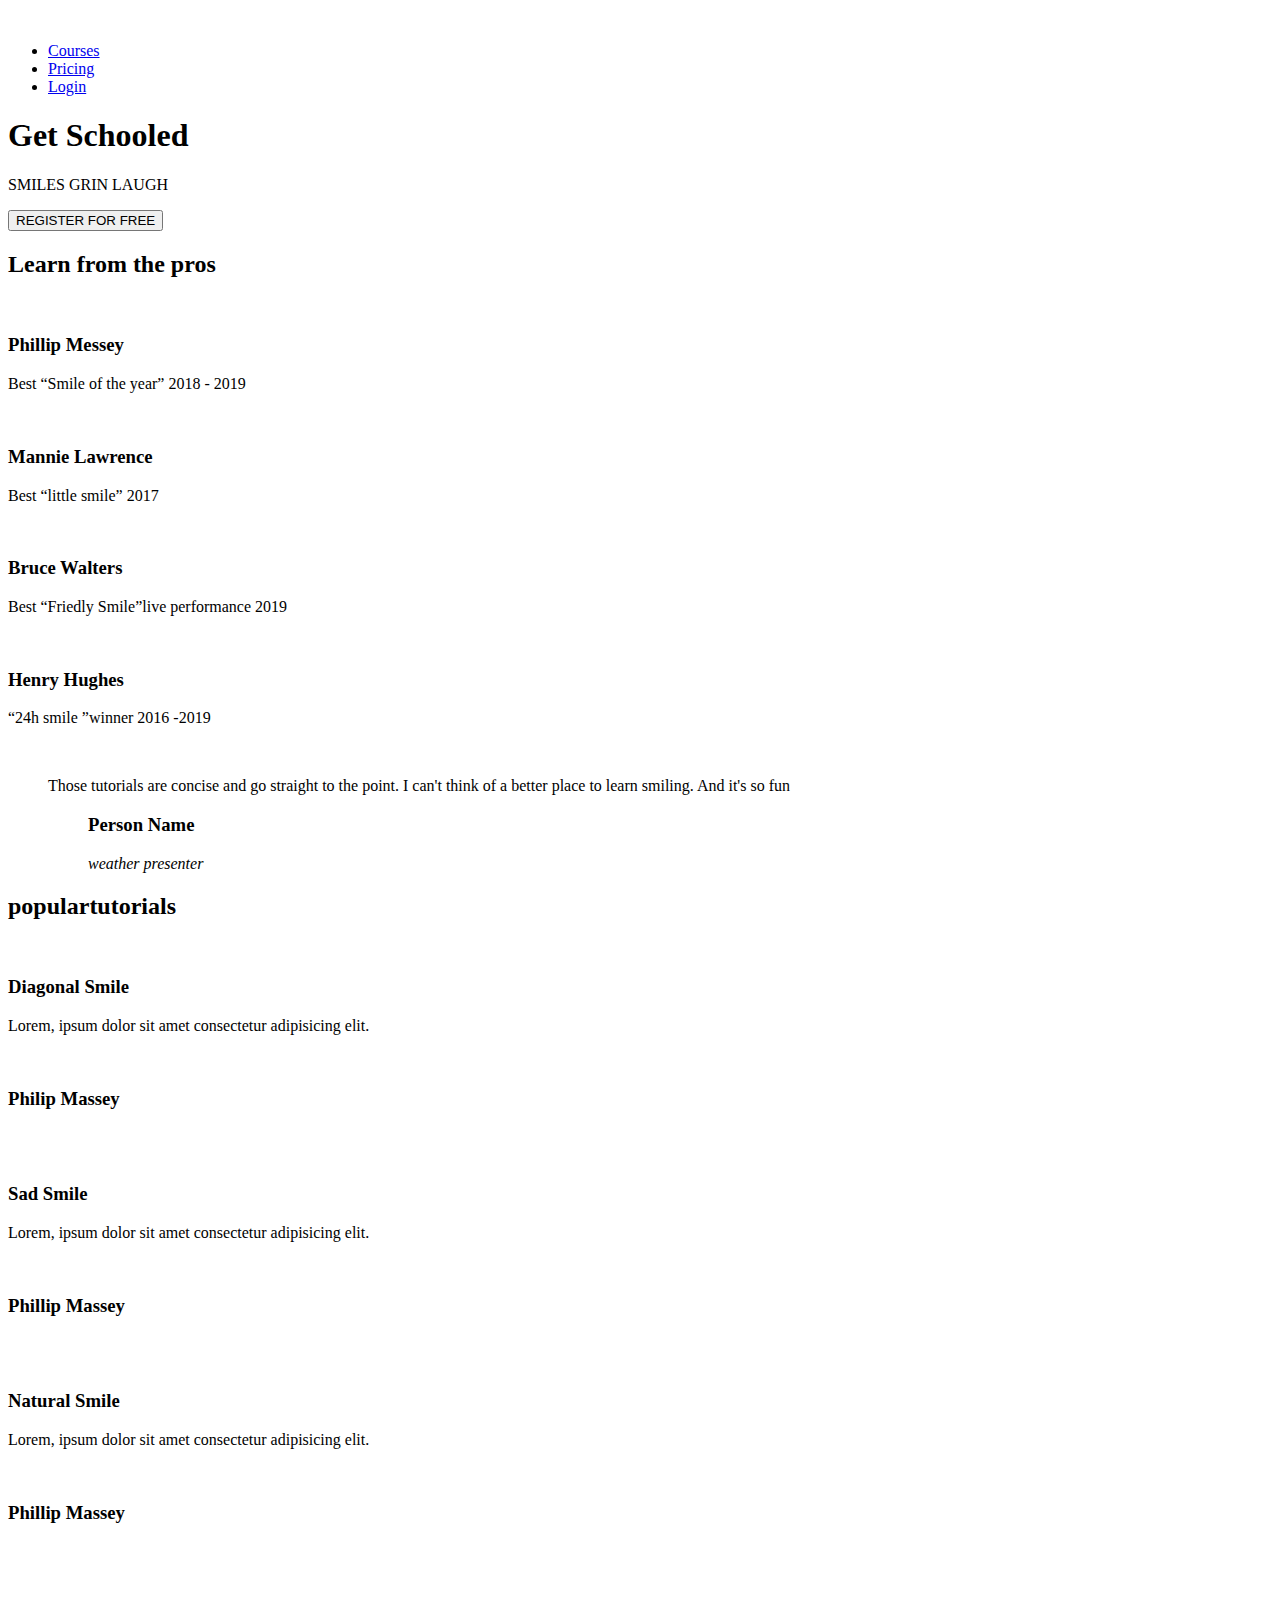
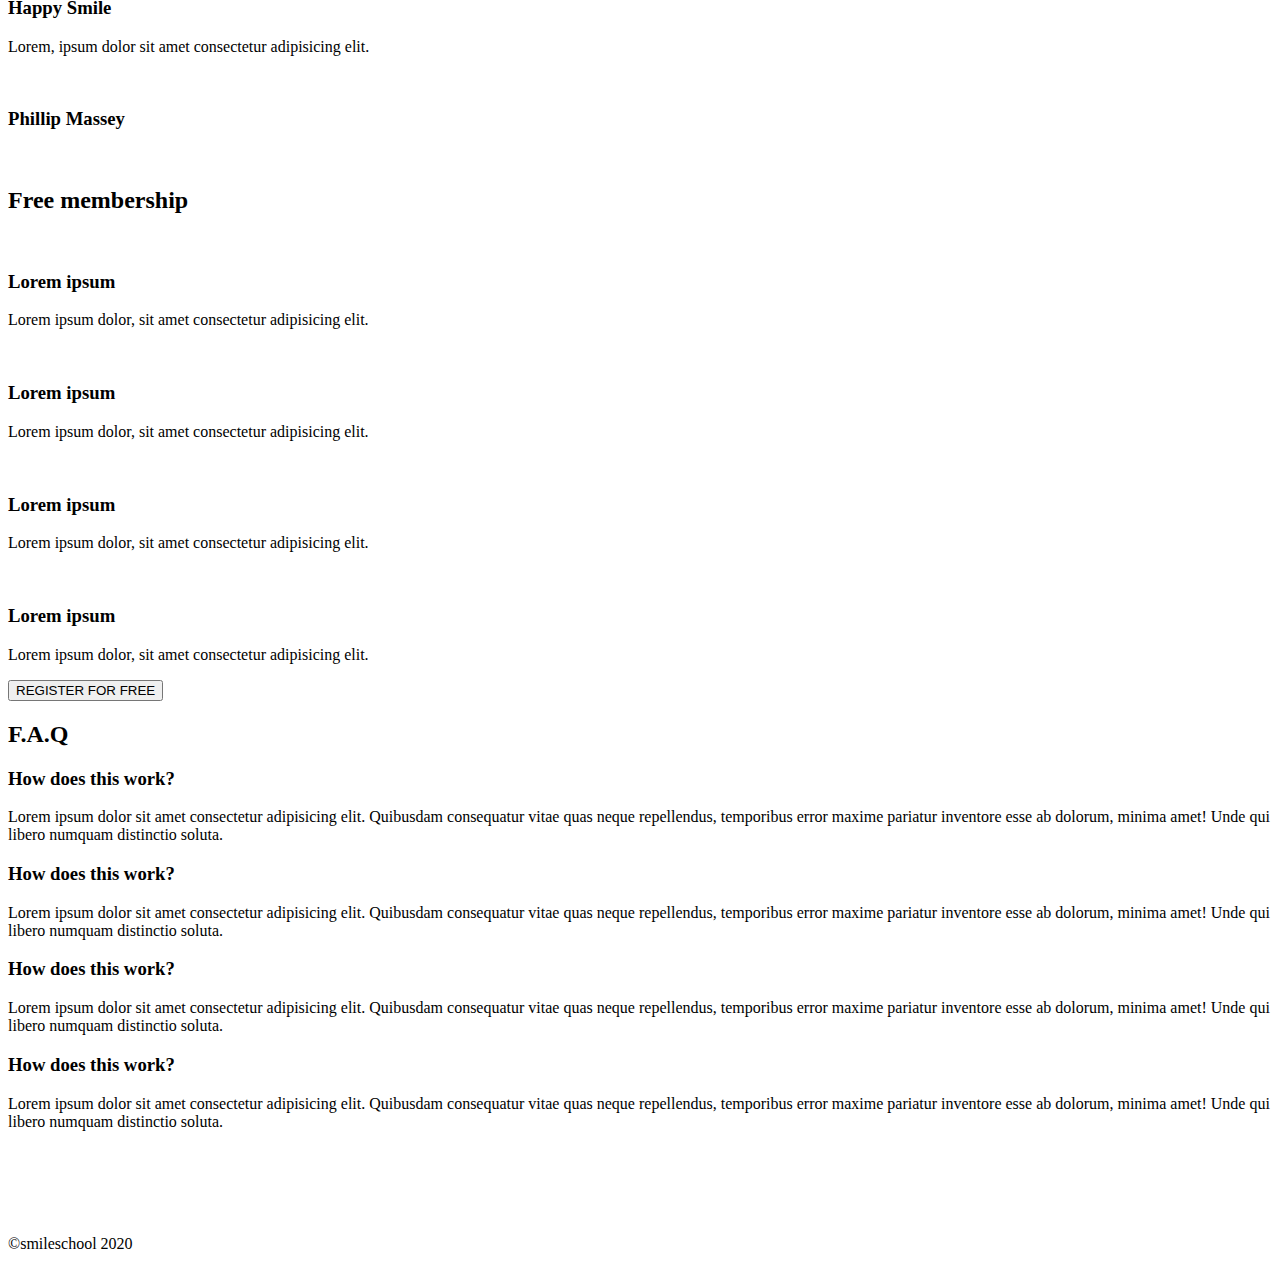
==== css_advanced/index.html @ 1b8c4941 "CSS, advanced" ====
<!DOCTYPE html>
<html lang="en">
    <head>
        <meta charset="UTF-8">
        <meta="viewpoint" content="width=device-width, inital-scale=1.0">
        <title>Smile School</title> 
        <link href="https://fonts.googleapis.com/css?family=Open+Sans:400,700|Raleway:700&display=swap" rel="stylesheet">
        <link rel='stylesheet' href='styles.css'>
    </head>
<body>
    <header>
        <a><img src="asserts/smileschool-logo.png" alt=""></a>
        <ul>
            <li><a href="#">Courses</a></li>
            <li><a href="#">Pricing</a></li>
            <li><a href="#">Login</a></li>
        </ul>
    </header>
    <main>
        <section id="banner">
            <div>
                <h1>Get Schooled</h1>
                <p>SMILES GRIN LAUGH</p>
                <button>REGISTER FOR FREE</button>
            </div>
            <div>
                <h2><span>Learn</span> from the pros</h2>
                <div>
                    <img src="asserts/p1.png" alt="">
                    <h3>Phillip Messey</h3>
                    <p>Best <q>Smile of the year</q> 2018 - 2019</p>
                </div>
                <div>
                    <img src="asserts/p2.png" alt="">
                    <h3>Mannie Lawrence</h3>
                    <p>Best <q>little smile</q> 2017</p>
                </div>
                <div>
                    <img src="assert/p3.png" alt="">
                    <h3>Bruce Walters</h3>
                    <p>Best <q>Friedly Smile</q>live performance 2019</p>
                </div>
                <div>
                    <img src="asserts/p4.png" alt="">
                    <h3>Henry Hughes</h3>
                    <p><q>24h smile </q>winner 2016 -2019</p>
                </div>
            </div>
        </section>


        <section id="quote">
            <div>
                <img src="asserts/p5.png" alt="">
            <div>
                <blockquote>Those tutorials are concise  and go straight to the point. I can't think of a better place to learn smiling. And it's so fun<blockquote>
                <h3>Person Name</h3>
                <p><em>weather presenter</em></p>
            </div>
            </div>
        </section>

        <section id="videos">
            <div>
                <h2><span>popular</span>tutorials</h2>
            <div>
                <div>
                    <img src="asserts/p6.png" alt="">
                    <h3>Diagonal Smile</h3>
                    <p>Lorem, ipsum dolor sit amet consectetur adipisicing elit.</p>
                    <div>
                        <img src="asserts/p1.png" alt="">
                        <h3>Philip Massey</h3>
                    </div>
                    <div>
                        <div>
                            <img src="asserts/star.png" alt="">
                            <img src="asserts/star.png" alt="">
                            <img src="asserts/star.png" alt="">
                            <img src="asserts/star.png" alt="">
                            <img src="asserts/star.png" alt="">
                        </div>
                    </div>
            </div>
            <div>
                <img src="asserts/p7.png" alt="">
                <h3>Sad Smile</h3>
                <p>Lorem, ipsum dolor sit amet consectetur adipisicing elit.</p>
                <div>
                    <img src="asserts/p1.png" alt="">
                    <h3>Phillip Massey</h3>
                </div>
                <div>
                    <div>
                        <img src="asserts/star.png" alt="">
                        <img src="asserts/star.png" alt="">
                        <img src="asserts/star.png" alt="">
                        <img src="asserts/star.png" alt="">
                        <img src="asserts/grey-star.png" alt="">                     
                    </div>
                </div>
            </div>
            <div>
                <img src="asserts/p8.png" alt="">
                <h3>Natural Smile</h3>
                <p>Lorem, ipsum dolor sit amet consectetur adipisicing elit.</p>
                <div>
                    <img src="asserts/p1.png" alt="">
                    <h3>Phillip Massey</h3>
                </div>
                <div>
                    <div>
                        <img src="asserts/star.png" alt="">
                        <img src="asserts/star.png" alt="">
                        <img src="asserts/star.png" alt="">
                        <img src="asserts/star.png" alt="">
                        <img src="asserts/grey-star.png" alt="">                     
                    </div>
                </div>
            </div>
            <div>
                <img src="asserts/p9.png" alt="">
                <h3>Happy Smile</h3>
                <p>Lorem, ipsum dolor sit amet consectetur adipisicing elit.</p>
                <div>
                    <img src="asserts/p1.png" alt="">
                    <h3>Phillip Massey</h3>
                </div>
                <div>
                    <div>
                        <img src="asserts/star.png" alt="">
                        <img src="asserts/star.png" alt="">
                        <img src="asserts/star.png" alt="">
                        <img src="asserts/star.png" alt="">
                        <img src="asserts/grey-star.png" alt="">                     
                    </div>
                </div>
            </div>
        </div>
    </section>


    <section id="membership">
        <h2><span>Free</span> membership</h2>
        <div>
            <div>
                <img src="asserts/smileschool-logo.png" alt="">
                <h3>Lorem ipsum</h3>
                <p>Lorem ipsum dolor, sit amet consectetur adipisicing elit. </p>
            </div>
            <div>
                <img src="asserts/smileschool-logo.png" alt="">
                <h3>Lorem ipsum</h3>
                <p>Lorem ipsum dolor, sit amet consectetur adipisicing elit. </p>
            </div>
            <div>
                <img src="asserts/smileschool-logo.png" alt="">
                <h3>Lorem ipsum</h3>
                <p>Lorem ipsum dolor, sit amet consectetur adipisicing elit. </p>
            </div>
            <div>
                <img src="asserts/smileschool-logo.png" alt="">
                <h3>Lorem ipsum</h3>
                <p>Lorem ipsum dolor, sit amet consectetur adipisicing elit. </p>
            </div>
        </div>
        <button>REGISTER FOR FREE</button>
    </section>


    <section id="faq">
        <h2>F.A.Q</h2>
        <div>
            <div class="row">
                <div class="item">
                    <h3>How does this work?</h3>
                    <p>Lorem ipsum dolor sit amet consectetur adipisicing elit. Quibusdam consequatur vitae quas neque repellendus, temporibus error maxime pariatur inventore esse ab dolorum, minima amet! Unde qui libero numquam distinctio soluta.</p>
                </div>
                <div class="item">
                    <h3>How does this work?</h3>
                    <p>Lorem ipsum dolor sit amet consectetur adipisicing elit. Quibusdam consequatur vitae quas neque repellendus, temporibus error maxime pariatur inventore esse ab dolorum, minima amet! Unde qui libero numquam distinctio soluta.</p>
                </div>
            </div>
            <div class="row">
                <div class="item">
                    <h3>How does this work?</h3>
                    <p>Lorem ipsum dolor sit amet consectetur adipisicing elit. Quibusdam consequatur vitae quas neque repellendus, temporibus error maxime pariatur inventore esse ab dolorum, minima amet! Unde qui libero numquam distinctio soluta.</p>
                </div>
                <div class="item">
                    <h3>How does this work?</h3>
                    <p>Lorem ipsum dolor sit amet consectetur adipisicing elit. Quibusdam consequatur vitae quas neque repellendus, temporibus error maxime pariatur inventore esse ab dolorum, minima amet! Unde qui libero numquam distinctio soluta.</p>
                </div>
            </div>
        </div>

        </section>
    </main>

    <footer>
        <div>
            <div class="row">
                <div class="footer logo">
                    <img src="asserts/smileschool-logo.png" alt="">
                </div>
                <div class="footer scale">
                    <div>
                        <a href="#"><img src="asserts/fb.png" alt=""></a>
                    </div>
                    <div>
                        <a href="#"><img src="asserts/tw.png" alt=""></a>
                    </div>
                    <div>
                        <a href="#"><img src="asserts/in.png" alt=""></a>
                    </div>
                </div>
            </div>
        </div>
        <p>&copy;smileschool 2020</p>
    </footer>
</body>
</html>
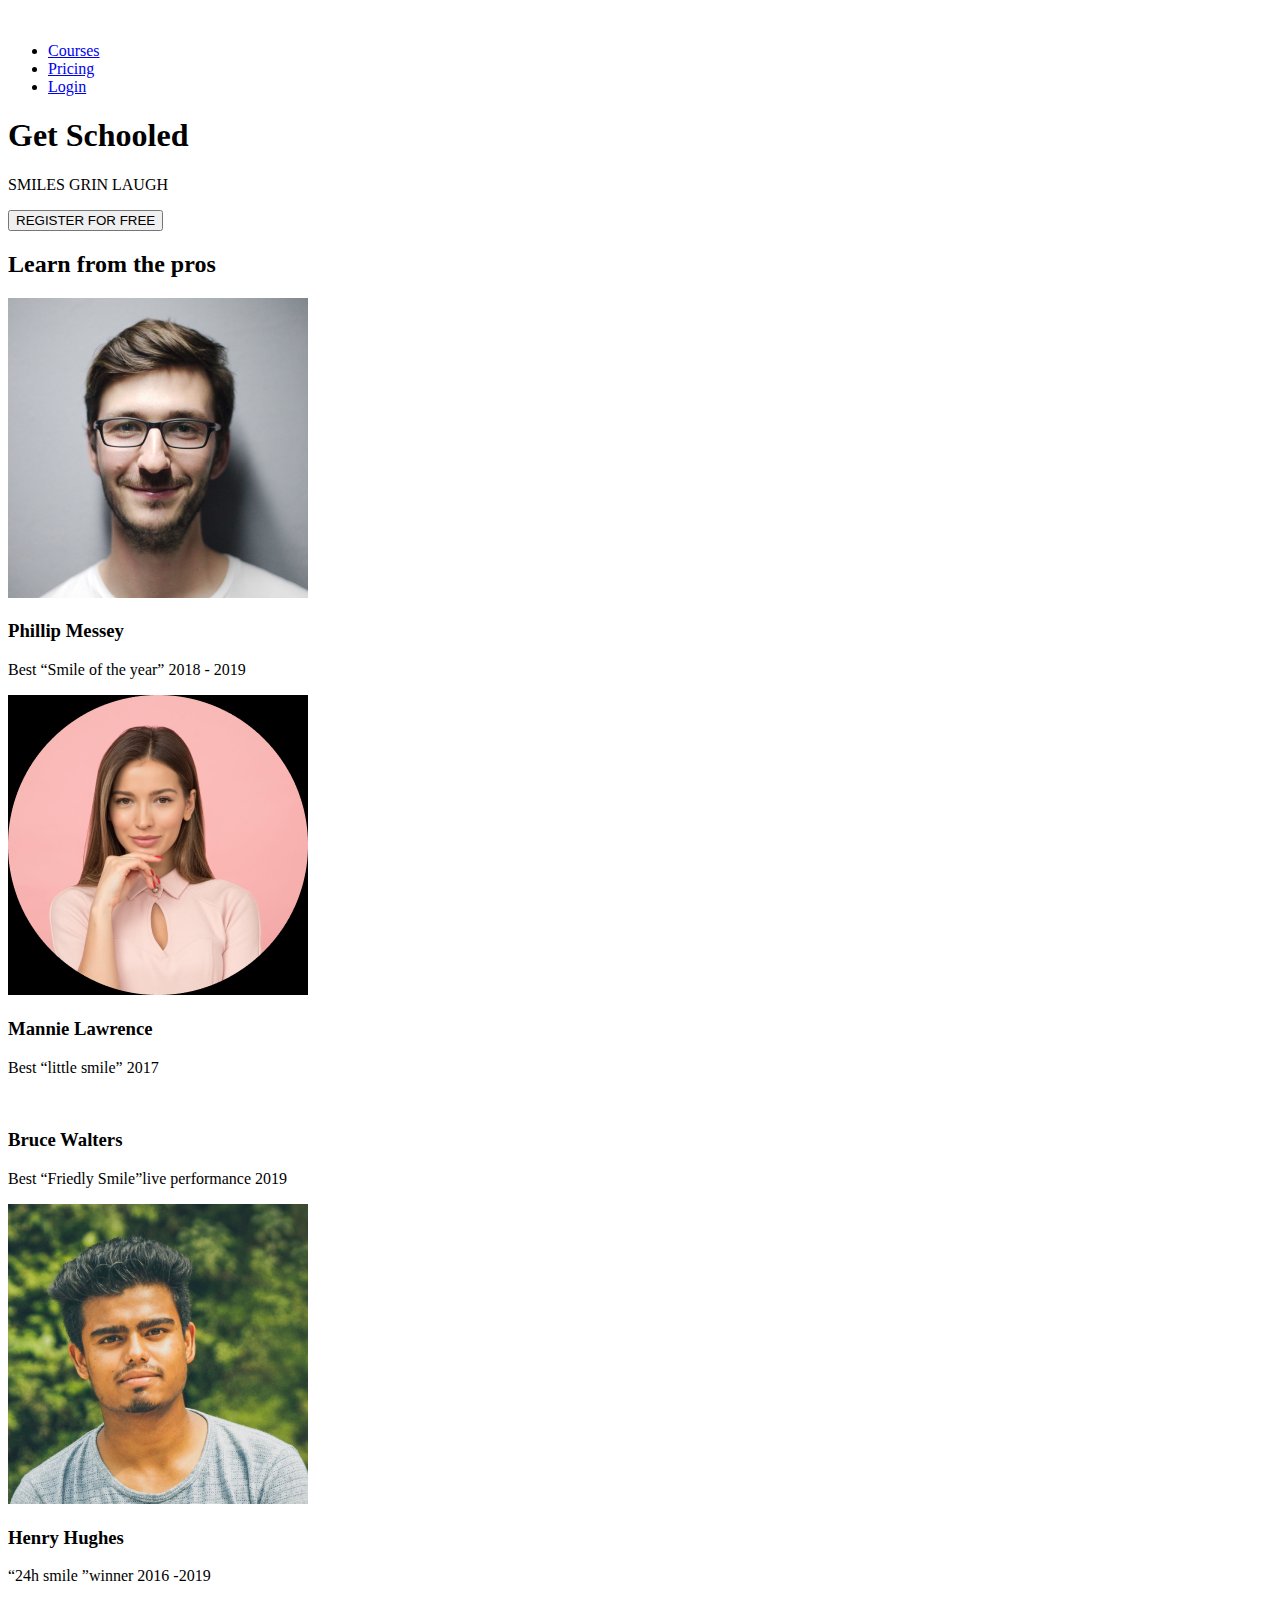
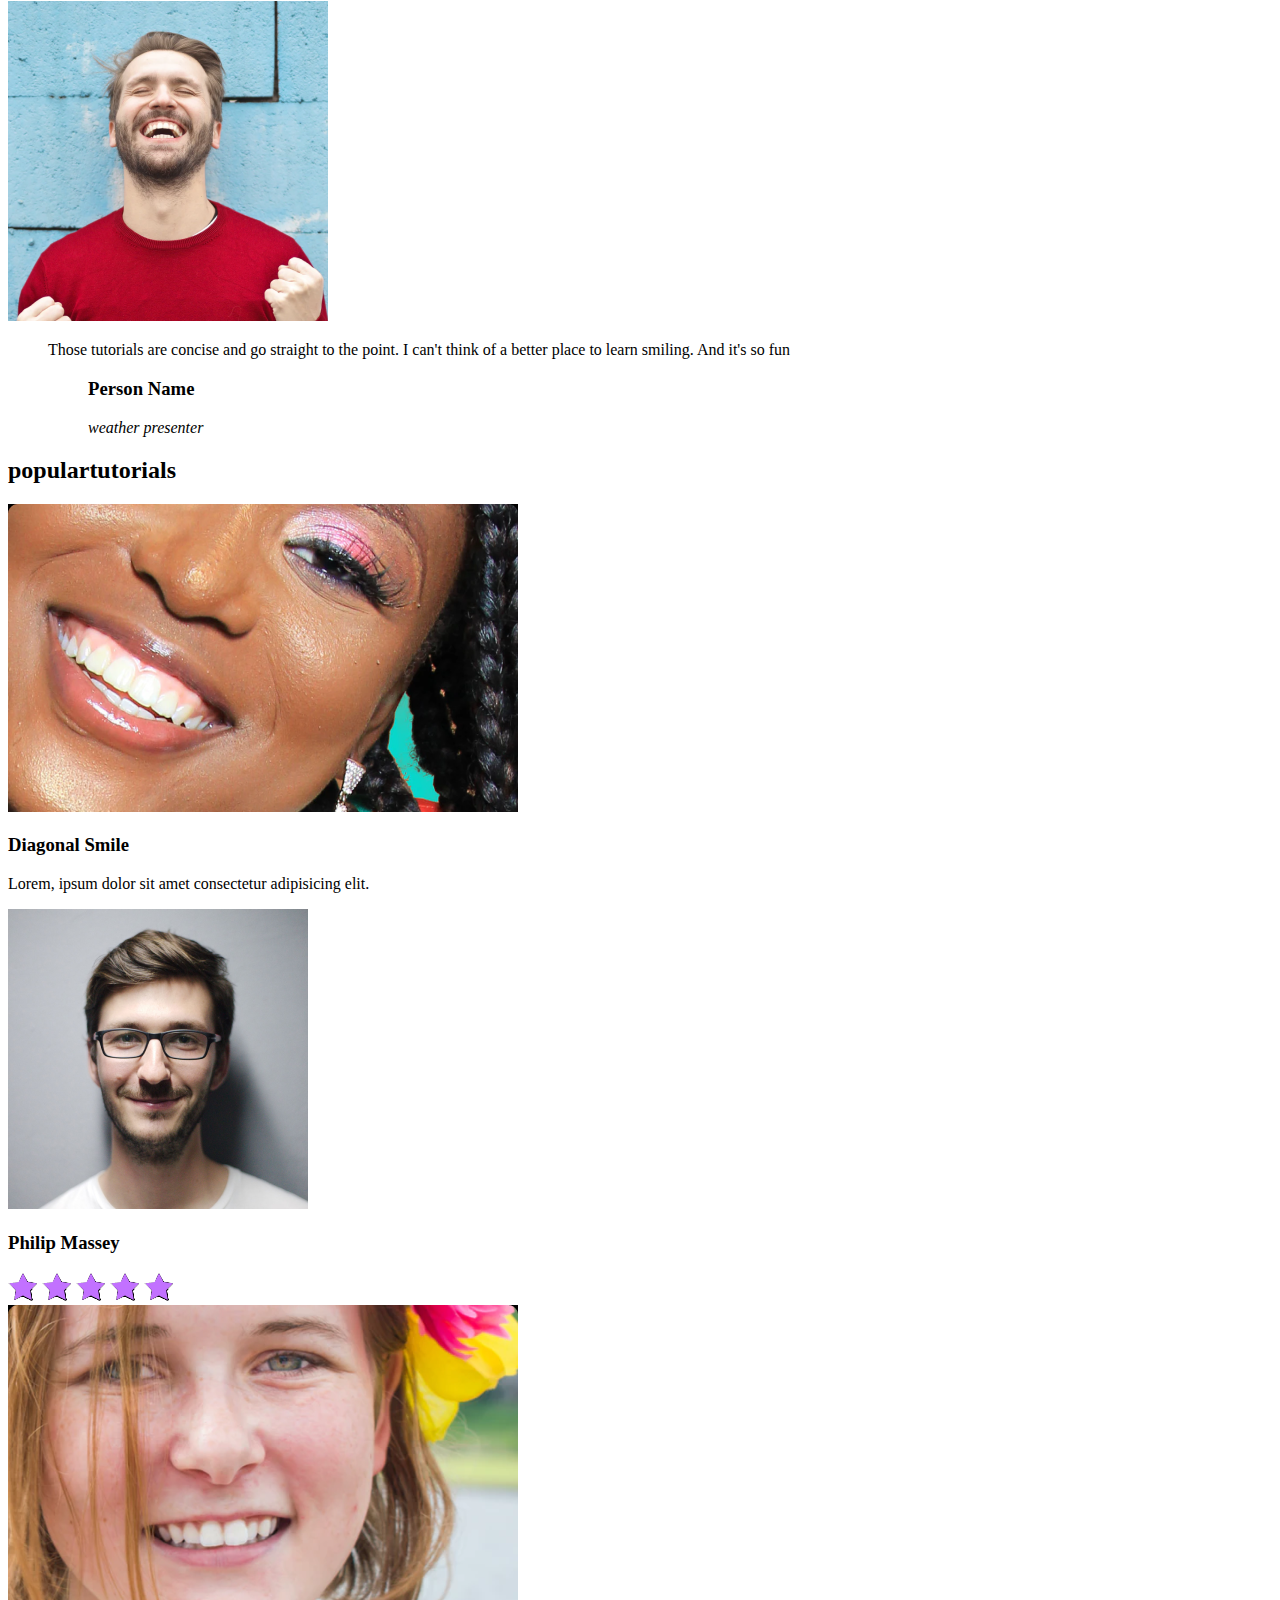
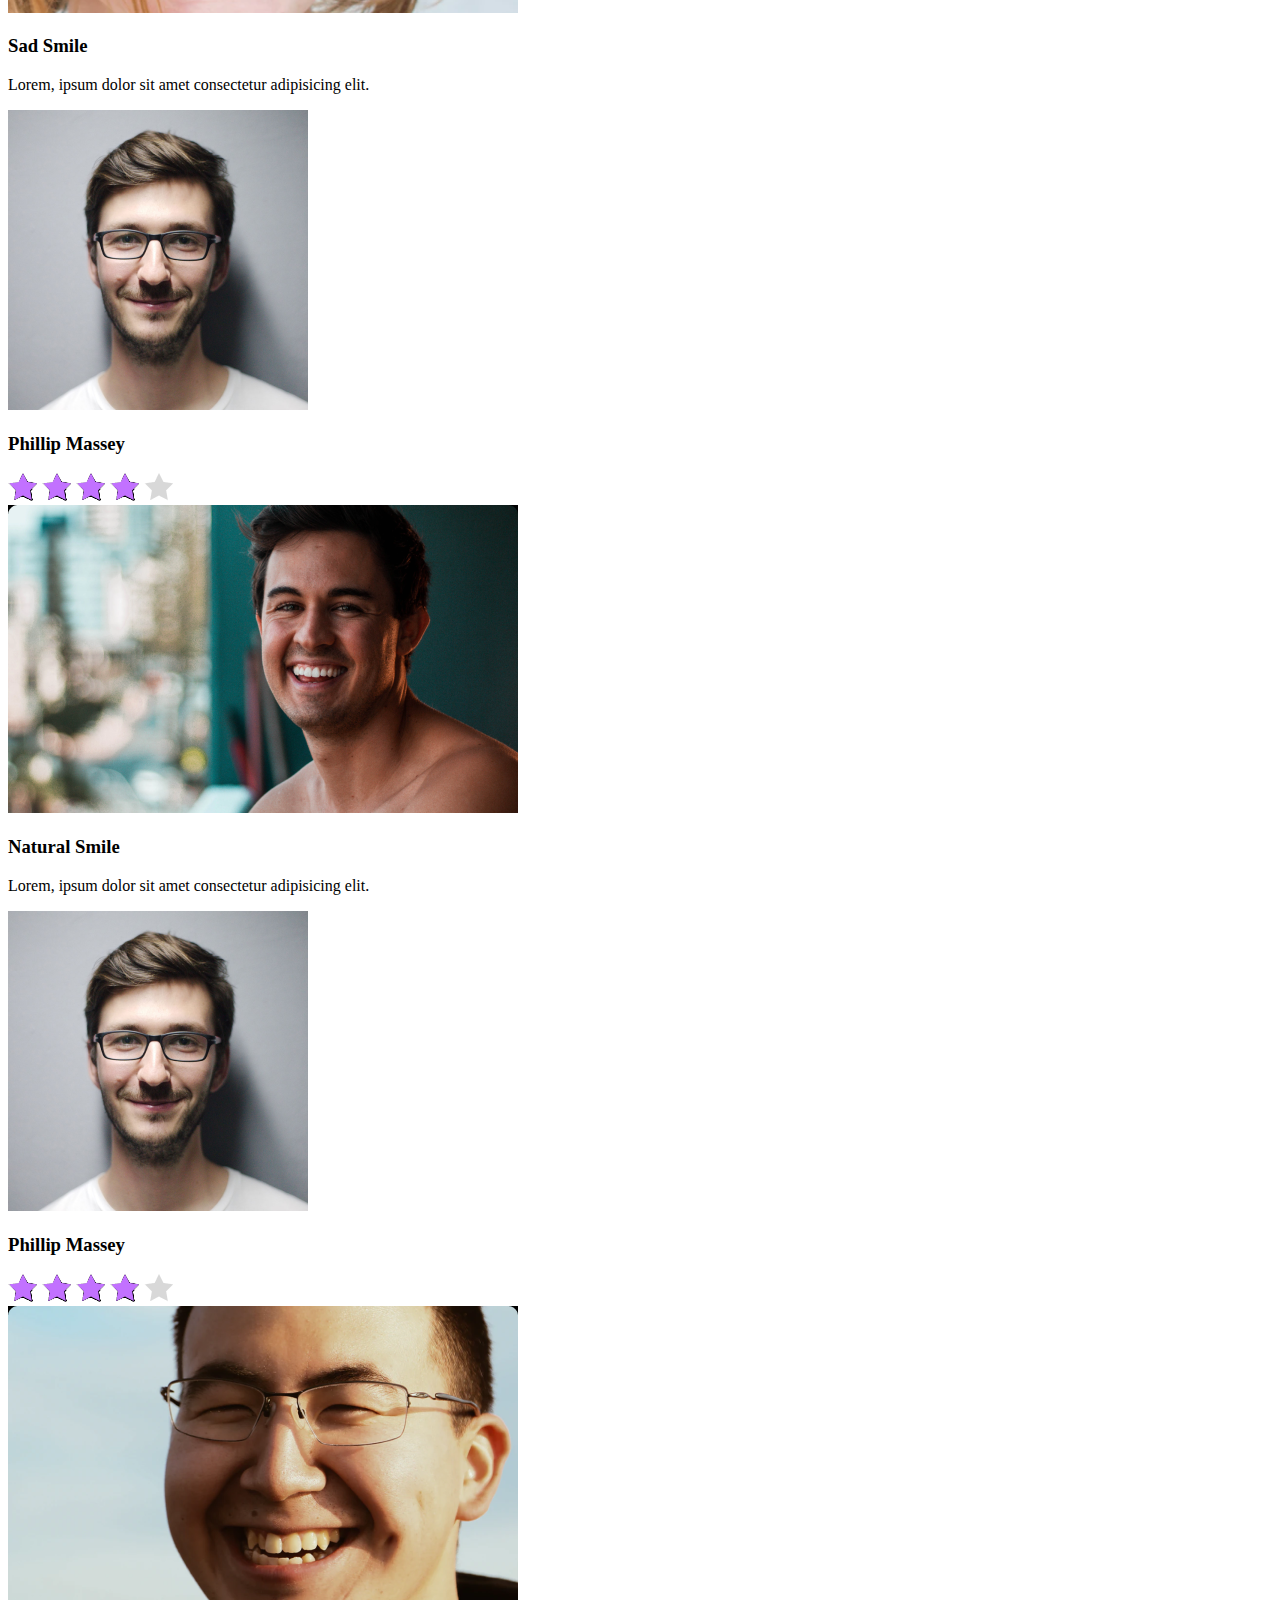
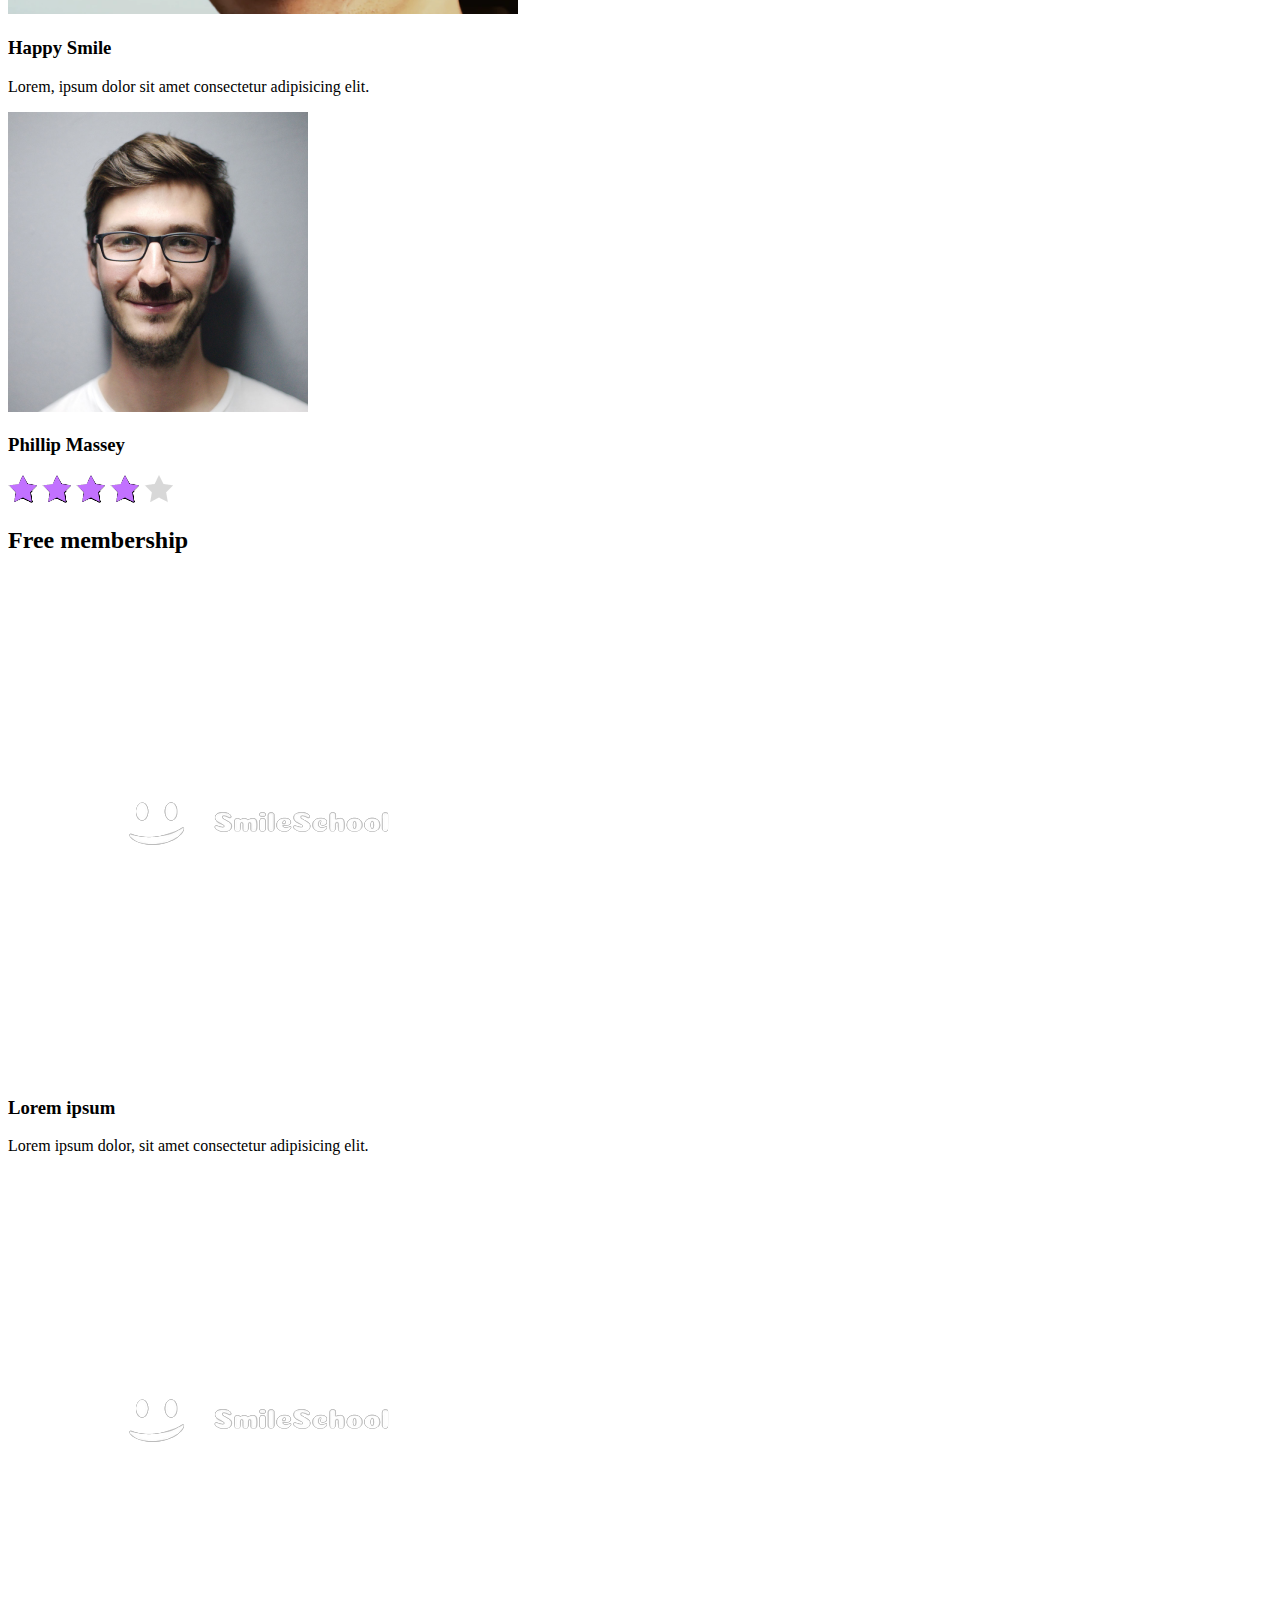
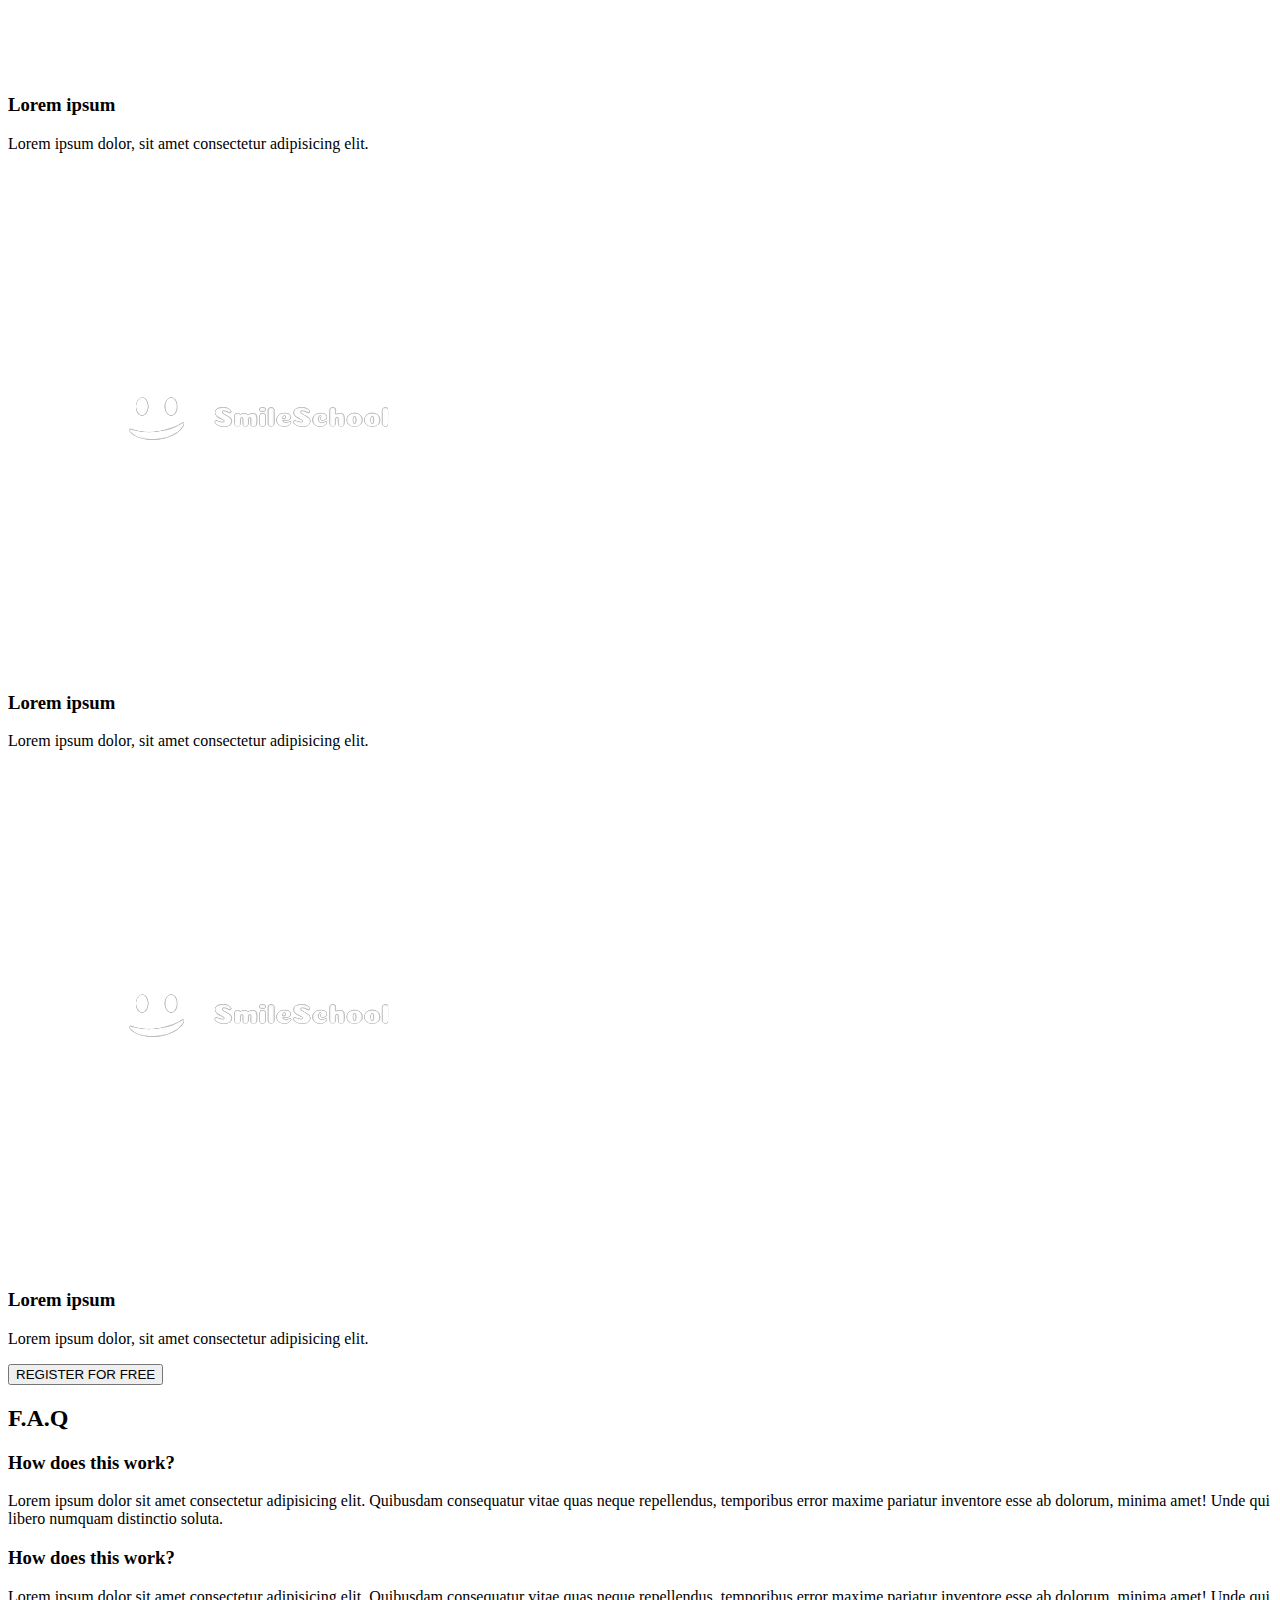
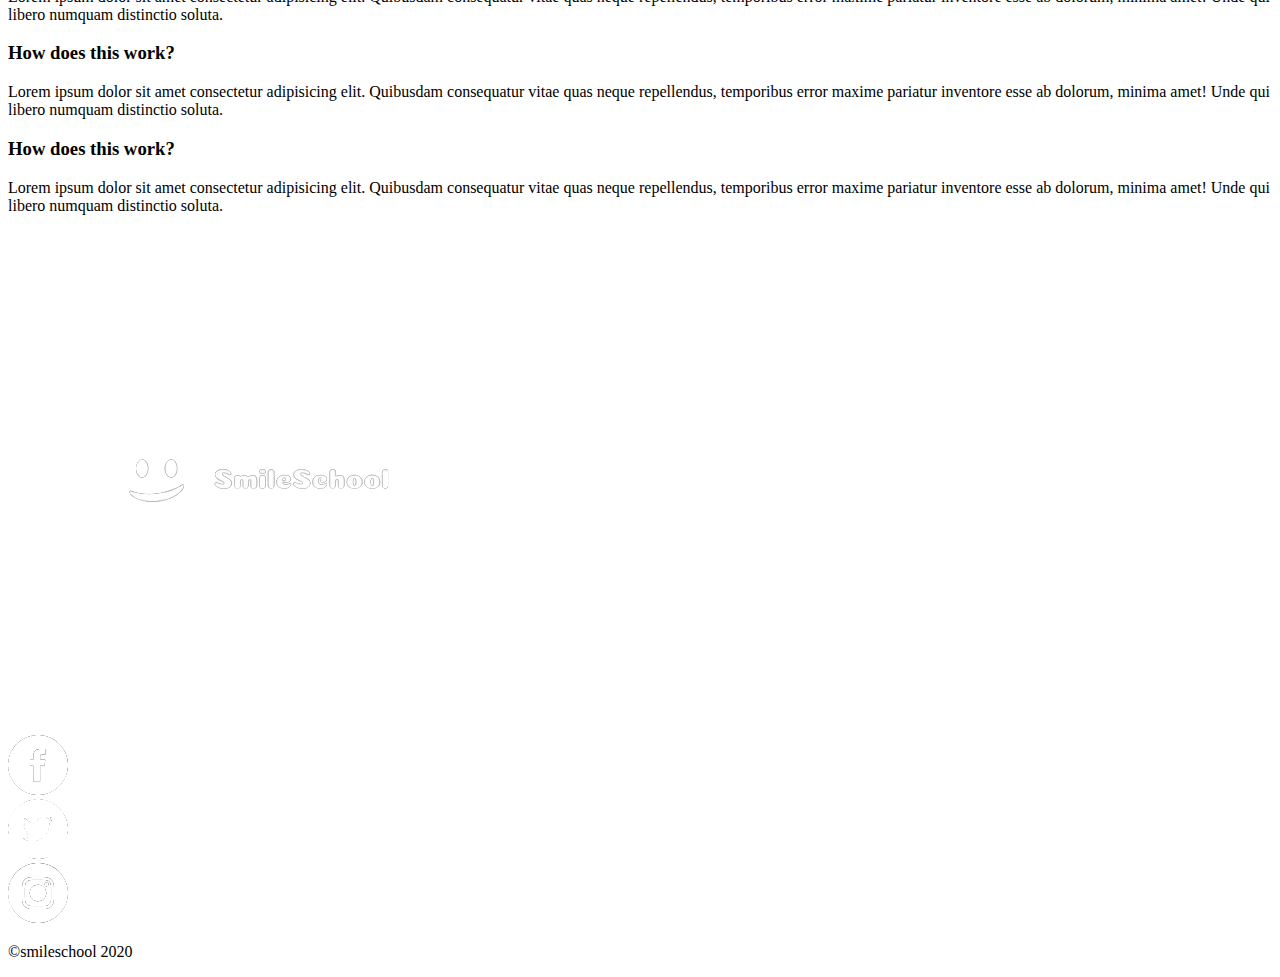
==== commit 4573ae28: "Flexify the navbar" ====
--- a/css_advanced/index.html
+++ b/css_advanced/index.html
@@ -4,12 +4,12 @@
         <meta charset="UTF-8">
         <meta="viewpoint" content="width=device-width, inital-scale=1.0">
         <title>Smile School</title> 
-        <link href="https://fonts.googleapis.com/css?family=Open+Sans:400,700|Raleway:700&display=swap" rel="stylesheet">
+        <link href="SourceSansPro-Regular.otf" rel="stylesheet">
         <link rel='stylesheet' href='styles.css'>
     </head>
 <body>
     <header>
-        <a><img src="asserts/smileschool-logo.png" alt=""></a>
+        <a><img src="asset/bg.png" alt=""></a>
         <ul>
             <li><a href="#">Courses</a></li>
             <li><a href="#">Pricing</a></li>
@@ -26,12 +26,12 @@
             <div>
                 <h2><span>Learn</span> from the pros</h2>
                 <div>
-                    <img src="asserts/p1.png" alt="">
+                    <img src="asset/p1.png" alt="">
                     <h3>Phillip Messey</h3>
                     <p>Best <q>Smile of the year</q> 2018 - 2019</p>
                 </div>
                 <div>
-                    <img src="asserts/p2.png" alt="">
+                    <img src="asset/p2.png" alt="">
                     <h3>Mannie Lawrence</h3>
                     <p>Best <q>little smile</q> 2017</p>
                 </div>
@@ -41,7 +41,7 @@
                     <p>Best <q>Friedly Smile</q>live performance 2019</p>
                 </div>
                 <div>
-                    <img src="asserts/p4.png" alt="">
+                    <img src="asset/p4.png" alt="">
                     <h3>Henry Hughes</h3>
                     <p><q>24h smile </q>winner 2016 -2019</p>
                 </div>
@@ -51,7 +51,7 @@
 
         <section id="quote">
             <div>
-                <img src="asserts/p5.png" alt="">
+                <img src="asset/p5.png" alt="">
             <div>
                 <blockquote>Those tutorials are concise  and go straight to the point. I can't think of a better place to learn smiling. And it's so fun<blockquote>
                 <h3>Person Name</h3>
@@ -65,74 +65,74 @@
                 <h2><span>popular</span>tutorials</h2>
             <div>
                 <div>
-                    <img src="asserts/p6.png" alt="">
+                    <img src="asset/p6.png" alt="">
                     <h3>Diagonal Smile</h3>
                     <p>Lorem, ipsum dolor sit amet consectetur adipisicing elit.</p>
                     <div>
-                        <img src="asserts/p1.png" alt="">
+                        <img src="asset/p1.png" alt="">
                         <h3>Philip Massey</h3>
                     </div>
                     <div>
                         <div>
-                            <img src="asserts/star.png" alt="">
-                            <img src="asserts/star.png" alt="">
-                            <img src="asserts/star.png" alt="">
-                            <img src="asserts/star.png" alt="">
-                            <img src="asserts/star.png" alt="">
+                            <img src="asset/star.png" alt="">
+                            <img src="asset/star.png" alt="">
+                            <img src="asset/star.png" alt="">
+                            <img src="asset/star.png" alt="">
+                            <img src="asset/star.png" alt="">
                         </div>
                     </div>
             </div>
             <div>
-                <img src="asserts/p7.png" alt="">
+                <img src="asset/p7.png" alt="">
                 <h3>Sad Smile</h3>
                 <p>Lorem, ipsum dolor sit amet consectetur adipisicing elit.</p>
                 <div>
-                    <img src="asserts/p1.png" alt="">
+                    <img src="asset/p1.png" alt="">
                     <h3>Phillip Massey</h3>
                 </div>
                 <div>
                     <div>
-                        <img src="asserts/star.png" alt="">
-                        <img src="asserts/star.png" alt="">
-                        <img src="asserts/star.png" alt="">
-                        <img src="asserts/star.png" alt="">
-                        <img src="asserts/grey-star.png" alt="">                     
-                    </div>
-                </div>
-            </div>
-            <div>
-                <img src="asserts/p8.png" alt="">
+                        <img src="asset/star.png" alt="">
+                        <img src="asset/star.png" alt="">
+                        <img src="asset/star.png" alt="">
+                        <img src="asset/star.png" alt="">
+                        <img src="asset/grey-star.png" alt="">                     
+                    </div>
+                </div>
+            </div>
+            <div>
+                <img src="asset/p8.png" alt="">
                 <h3>Natural Smile</h3>
                 <p>Lorem, ipsum dolor sit amet consectetur adipisicing elit.</p>
                 <div>
-                    <img src="asserts/p1.png" alt="">
+                    <img src="asset/p1.png" alt="">
                     <h3>Phillip Massey</h3>
                 </div>
                 <div>
                     <div>
-                        <img src="asserts/star.png" alt="">
-                        <img src="asserts/star.png" alt="">
-                        <img src="asserts/star.png" alt="">
-                        <img src="asserts/star.png" alt="">
-                        <img src="asserts/grey-star.png" alt="">                     
-                    </div>
-                </div>
-            </div>
-            <div>
-                <img src="asserts/p9.png" alt="">
+                        <img src="asset/star.png" alt="">
+                        <img src="asset/star.png" alt="">
+                        <img src="asset/star.png" alt="">
+                        <img src="asset/star.png" alt="">
+                        <img src="asset/grey-star.png" alt="">                     
+                    </div>
+                </div>
+            </div>
+            <div>
+                <img src="asset/p9.png" alt="">
                 <h3>Happy Smile</h3>
                 <p>Lorem, ipsum dolor sit amet consectetur adipisicing elit.</p>
                 <div>
-                    <img src="asserts/p1.png" alt="">
+                    <img src="asset/p1.png" alt="">
                     <h3>Phillip Massey</h3>
                 </div>
                 <div>
                     <div>
-                        <img src="asserts/star.png" alt="">
-                        <img src="asserts/star.png" alt="">
-                        <img src="asserts/star.png" alt="">
-                        <img src="asserts/star.png" alt="">
-                        <img src="asserts/grey-star.png" alt="">                     
+                        <img src="asset/star.png" alt="">
+                        <img src="asset/star.png" alt="">
+                        <img src="asset/star.png" alt="">
+                        <img src="asset/star.png" alt="">
+                        <img src="asset/grey-star.png" alt="">                     
                     </div>
                 </div>
             </div>
@@ -144,22 +144,22 @@
         <h2><span>Free</span> membership</h2>
         <div>
             <div>
-                <img src="asserts/smileschool-logo.png" alt="">
-                <h3>Lorem ipsum</h3>
-                <p>Lorem ipsum dolor, sit amet consectetur adipisicing elit. </p>
-            </div>
-            <div>
-                <img src="asserts/smileschool-logo.png" alt="">
-                <h3>Lorem ipsum</h3>
-                <p>Lorem ipsum dolor, sit amet consectetur adipisicing elit. </p>
-            </div>
-            <div>
-                <img src="asserts/smileschool-logo.png" alt="">
-                <h3>Lorem ipsum</h3>
-                <p>Lorem ipsum dolor, sit amet consectetur adipisicing elit. </p>
-            </div>
-            <div>
-                <img src="asserts/smileschool-logo.png" alt="">
+                <img src="asset/smileschool-logo.png" alt="">
+                <h3>Lorem ipsum</h3>
+                <p>Lorem ipsum dolor, sit amet consectetur adipisicing elit. </p>
+            </div>
+            <div>
+                <img src="asset/smileschool-logo.png" alt="">
+                <h3>Lorem ipsum</h3>
+                <p>Lorem ipsum dolor, sit amet consectetur adipisicing elit. </p>
+            </div>
+            <div>
+                <img src="asset/smileschool-logo.png" alt="">
+                <h3>Lorem ipsum</h3>
+                <p>Lorem ipsum dolor, sit amet consectetur adipisicing elit. </p>
+            </div>
+            <div>
+                <img src="asset/smileschool-logo.png" alt="">
                 <h3>Lorem ipsum</h3>
                 <p>Lorem ipsum dolor, sit amet consectetur adipisicing elit. </p>
             </div>
@@ -200,17 +200,17 @@
         <div>
             <div class="row">
                 <div class="footer logo">
-                    <img src="asserts/smileschool-logo.png" alt="">
+                    <img src="asset/smileschool-logo.png" alt="">
                 </div>
                 <div class="footer scale">
                     <div>
-                        <a href="#"><img src="asserts/fb.png" alt=""></a>
-                    </div>
-                    <div>
-                        <a href="#"><img src="asserts/tw.png" alt=""></a>
-                    </div>
-                    <div>
-                        <a href="#"><img src="asserts/in.png" alt=""></a>
+                        <a href="#"><img src="asset/fb.png" alt=""></a>
+                    </div>
+                    <div>
+                        <a href="#"><img src="asset/tw.png" alt=""></a>
+                    </div>
+                    <div>
+                        <a href="#"><img src="asset/in.png" alt=""></a>
                     </div>
                 </div>
             </div>
